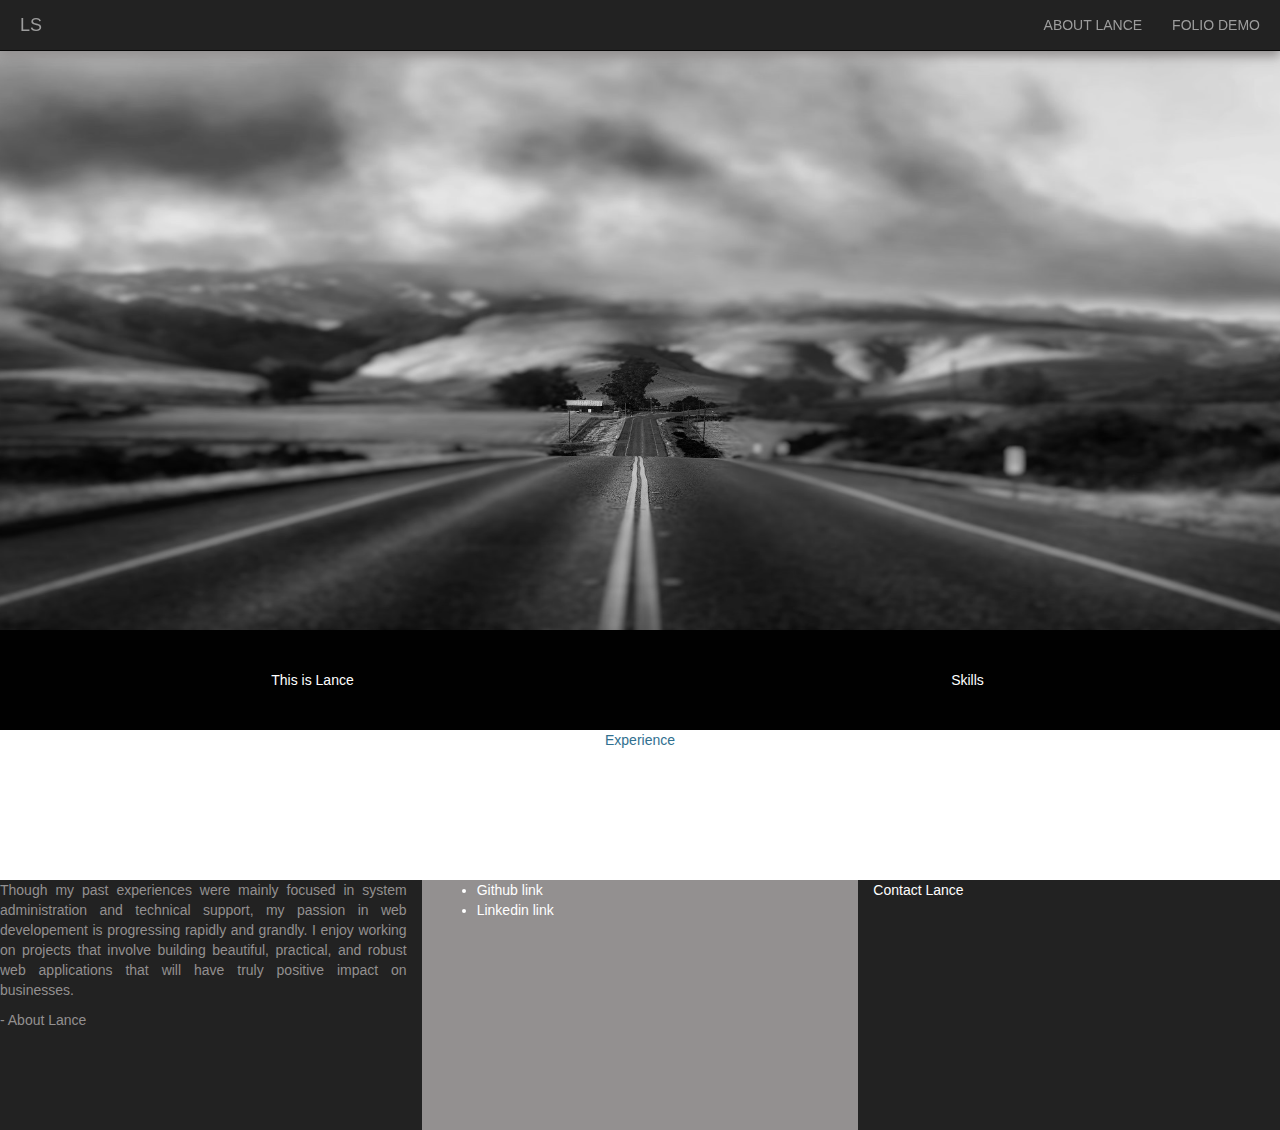
==== about.html @ 121fc353 "updating" ====
<!DOCTYPE html>
<html>
<head>
	<title>Portfolio - Lance</title>
	<meta name="viewport" content="width=device-width, initial-scale=1">
    <link rel="stylesheet" href="http://maxcdn.bootstrapcdn.com/bootstrap/3.3.4/css/bootstrap.min.css">
    <link rel="stylesheet" href="style.css">
    <script src="http://ajax.googleapis.com/ajax/libs/jquery/2.1.3/jquery.min.js"></script>
    <script src="http://maxcdn.bootstrapcdn.com/bootstrap/3.3.4/js/bootstrap.min.js"></script>

</head>

<body>

	<nav class="navbar navbar-inverse navbar-fixed-top">
		<div class="container-fluid">

			<div class="navbar-header">
				<a class="navbar-brand" href="index.html">LS</a>
			</div>

			<ul class="nav navbar-nav navbar-right">
				<li><a href="#">ABOUT LANCE</a></li>
				<li><a href="#fdemo">FOLIO DEMO</a></li>
			</ul>

		</div>
	</nav>


	<div class="container-fluid">

		<div class="row about-image">
			<div class="col-md-12">
				<p>Web Dev</p>		
			</div>
		</div>

		<div class="mid">
			<div class="row demo-box">
				<div class="col-md-6">
					This is Lance
				</div>
				<div class="col-md-6">
					Skills
				</div>
			</div>
		</div>

		<div class="row">
			<div class="col-md-12 text-info text-center" style="height:150px">
				Experience
			</div>
		</div>

		<div class="mid2"></div>

		<div class="row footer-box">
			<div class="col-md-4">
				<p class="text-justify">Though my past experiences were mainly focused in system administration and technical support, my passion in web developement is progressing rapidly and grandly. I enjoy working on projects that involve building beautiful, practical, and robust web applications that will have truly positive impact on businesses.</p>
				<p> - About Lance </p>
			</div>
			<div class="col-md-4">
				<ul>
					<li>Github link</li>
					<li>Linkedin link</li>
				</ul>
			</div>
			<div class="col-md-4">
				Contact Lance
			</div>
		</div>

	</div>



</body>

</html>
---- style.css ----
body {
	color: white;
}

.container-fluid {
	padding: 0;
}

.navbar {
	padding-left: 20px;
	padding-right: 20px;
	margin-bottom:0; 
	border-radius:0;
	box-shadow: 0 5px 10px #939090;
}

.front-image {
	height: 70vh;
	background: url("images/turntable-12.jpg") no-repeat center center;
	background-size: 100% 100%;
}

.mid {
		background-color: #010101;
	padding-top: 40px;
	padding-bottom: 40px;
}

/*.mid2 {
	height: 40px;
	background-color: #5e5d5d;
}*/

.demo-box {
	background-color: #010101;
	text-align: center;
}

.demo-box img {
	width: 100%;
}

.footer-box {
	height: 250px;
	background-color: #222;
}

.footer-box .col-md-4:first-child {
	color: #939090;
}

.footer-box .col-md-4:nth-child(2) {
	height: 100%;
	background-color: #939090;
}

.col-md-3 {
	padding: 0;
	border: 1px solid red;
}


.about-image {
	height: 70vh;
	background: url("images/california-23.jpg") no-repeat center center;
	background-size: 100% 100%;
}
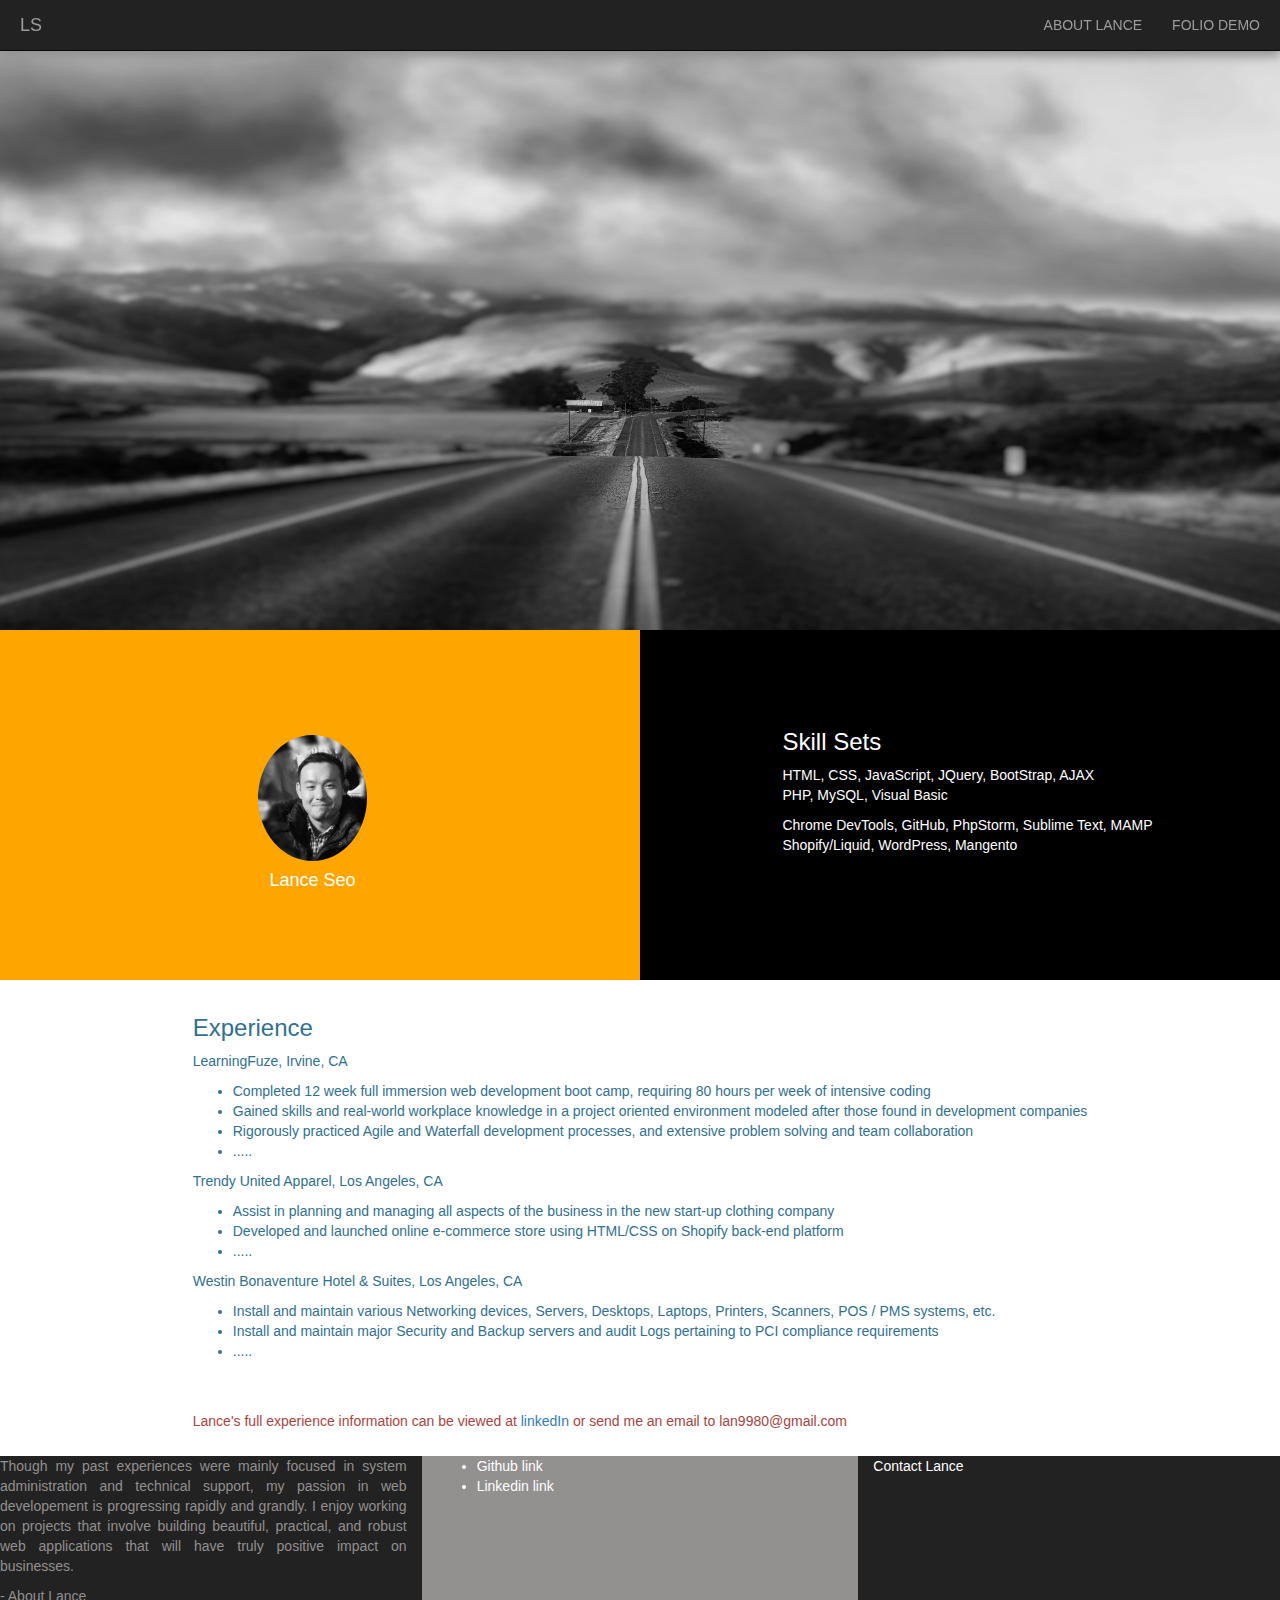
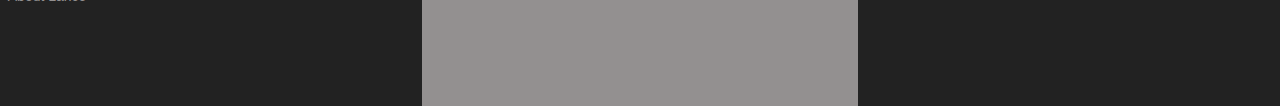
==== commit 84fb859e: "about page updated" ====
--- a/about.html
+++ b/about.html
@@ -36,20 +36,53 @@
 			</div>
 		</div>
 
-		<div class="mid">
-			<div class="row demo-box">
-				<div class="col-md-6">
-					This is Lance
+		<div>
+			<div class="row">
+				<div class="col-md-6 pro-pic">
+					<div>
+						<img src="images/ls_prof11bw.png" class="img-responsive center-block">
+						<div class="text-center"><h4>Lance Seo</h4></div>
+					</div>
+					
 				</div>
-				<div class="col-md-6">
-					Skills
+				<div class="col-md-6 skills-box text-center">
+					<div class="text-left">
+						<p><h3>Skill Sets</h3></p>
+						<p>HTML, CSS, JavaScript, JQuery, BootStrap, AJAX<br>
+							PHP, MySQL, Visual Basic</p>
+						<p>Chrome DevTools, GitHub, PhpStorm, Sublime Text, MAMP<br>
+							Shopify/Liquid, WordPress, Mangento</p>
+					</div>
 				</div>
 			</div>
 		</div>
 
 		<div class="row">
-			<div class="col-md-12 text-info text-center" style="height:150px">
-				Experience
+			<div class="col-md-12 text-info exp-box">
+				<div>
+					<p><h3>Experience</h3></p>
+					<p>LearningFuze, Irvine, CA</p>
+					<ul>
+						<li>Completed 12 week full immersion web development boot camp, requiring 80 hours per week of intensive coding</li>
+						<li>Gained skills and real-world workplace knowledge in a project oriented environment modeled after those found in development companies</li>
+						<li>Rigorously practiced Agile and Waterfall development processes, and extensive problem solving and team collaboration</li>
+						<li>.....</li>
+					</ul>
+					<p>Trendy United Apparel, Los Angeles, CA</p>
+					<ul>
+						<li>Assist in planning and managing all aspects of the business in the new start-up clothing company</li>
+						<li>Developed and launched online e-commerce store using HTML/CSS on Shopify back-end platform</li>
+						<li>.....</li>
+					</ul>
+					<p>Westin Bonaventure Hotel & Suites, Los Angeles, CA</p>
+					<ul>
+						<li>Install and maintain various Networking devices, Servers, Desktops, Laptops, Printers, Scanners, POS / PMS systems, etc.</li>
+						<li>Install and maintain major Security and Backup servers and audit Logs pertaining to PCI compliance requirements</li>
+						<li>.....</li>
+					</ul>
+					<br><br>
+					<p class="text-danger">Lance's full experience information can be viewed at <a href="#">linkedIn</a> or send me an email to lan9980@gmail.com</p>
+				</div>
 			</div>
 		</div>
 
--- a/style.css
+++ b/style.css
@@ -64,4 +64,36 @@
 	height: 70vh;
 	background: url("images/california-23.jpg") no-repeat center center;
 	background-size: 100% 100%;
+}
+
+.pro-pic {
+	height: 350px;
+	background-color: orange;
+	padding: 8% 0 10% 0;
+}
+
+.pro-pic img {
+	border-radius: 50%;
+}
+
+.skills-box {
+	height: 350px;
+	background-color: black;
+	padding: 6% 0 10% 0;
+}
+
+.skills-box div {
+	display: inline-block;
+}
+
+.exp-box {
+
+	text-align: center;
+	padding: 15px 50px 15px;
+
+}
+
+.exp-box div {
+	display: inline-block;
+	text-align: left;
 }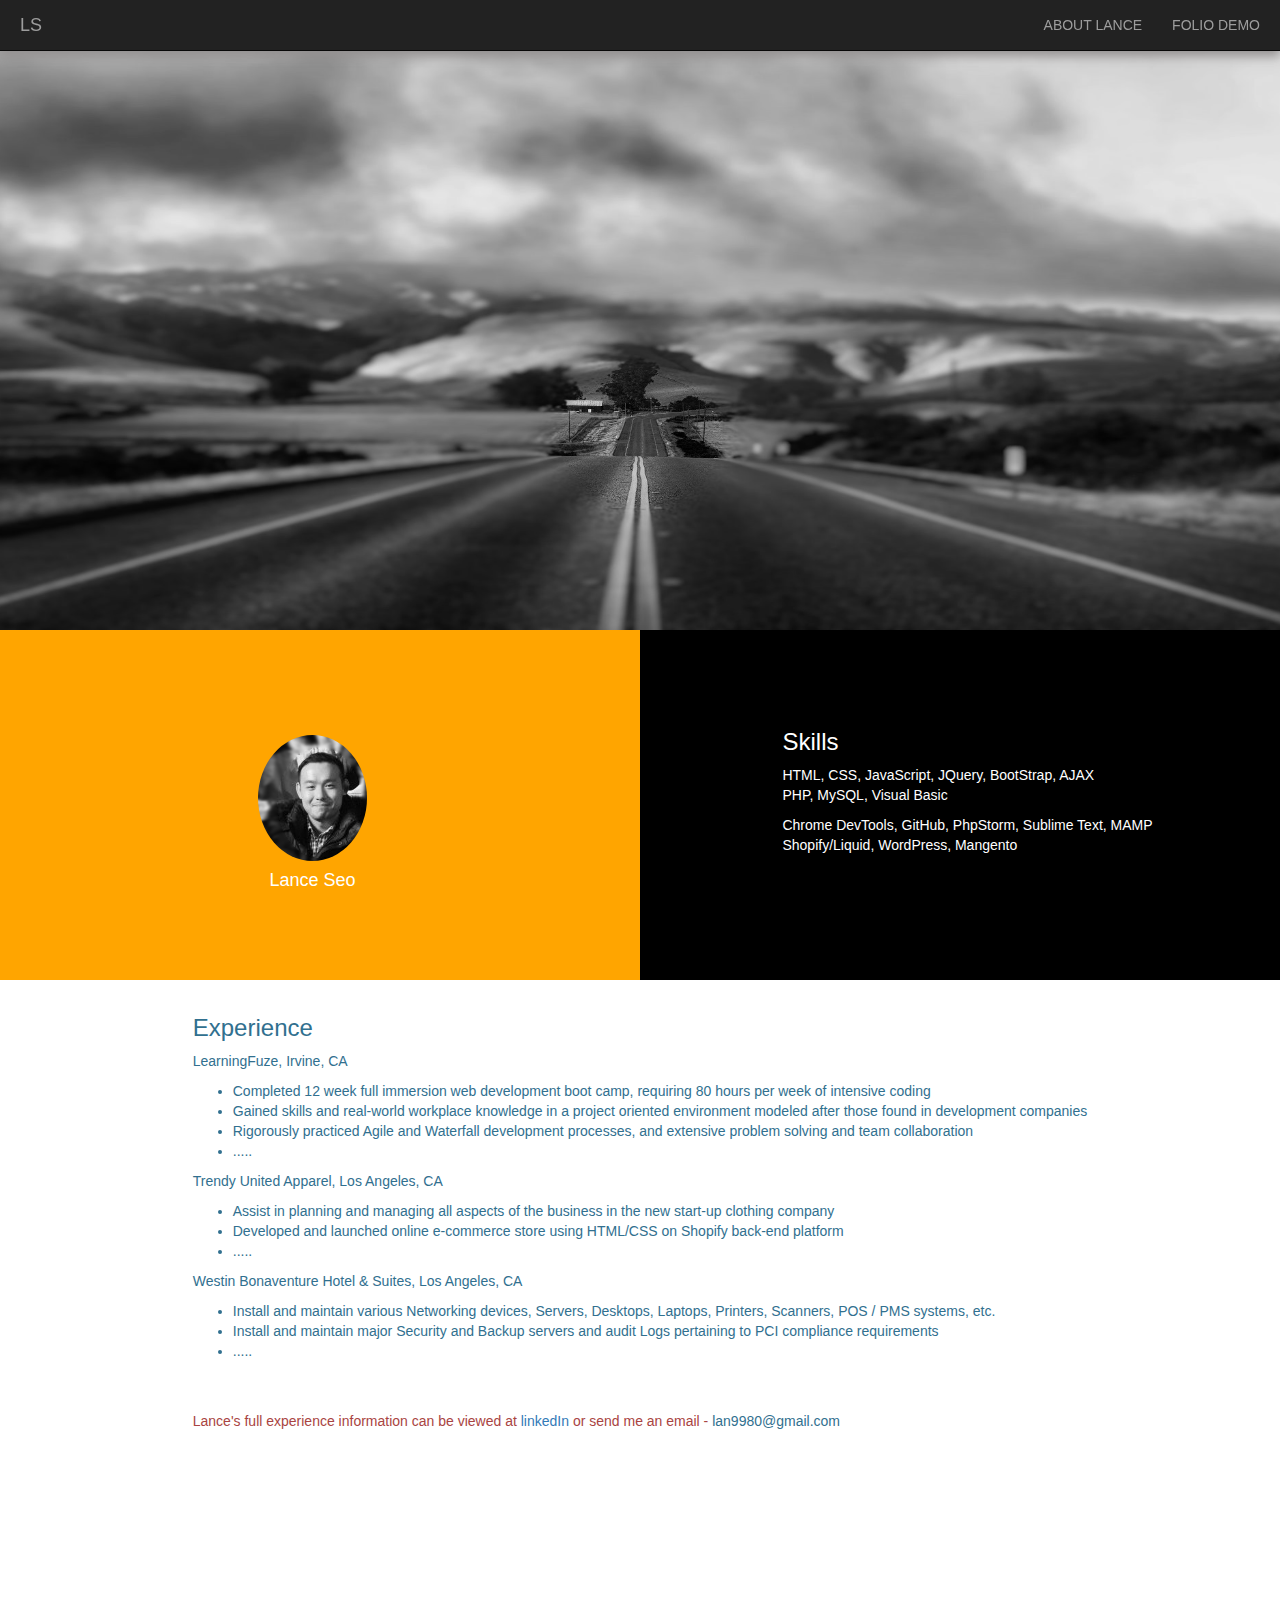
==== commit 4cac2e87: "footer re-update" ====
--- a/about.html
+++ b/about.html
@@ -47,7 +47,7 @@
 				</div>
 				<div class="col-md-6 skills-box text-center">
 					<div class="text-left">
-						<p><h3>Skill Sets</h3></p>
+						<p><h3>Skills</h3></p>
 						<p>HTML, CSS, JavaScript, JQuery, BootStrap, AJAX<br>
 							PHP, MySQL, Visual Basic</p>
 						<p>Chrome DevTools, GitHub, PhpStorm, Sublime Text, MAMP<br>
@@ -81,7 +81,7 @@
 						<li>.....</li>
 					</ul>
 					<br><br>
-					<p class="text-danger">Lance's full experience information can be viewed at <a href="#">linkedIn</a> or send me an email to lan9980@gmail.com</p>
+					<p class="text-danger">Lance's full experience information can be viewed at <a href="#">linkedIn</a> or send me an email - <span class="text-info">lan9980@gmail.com</span></p>
 				</div>
 			</div>
 		</div>
--- a/style.css
+++ b/style.css
@@ -6,6 +6,7 @@
 	padding: 0;
 }
 
+/* header css */
 .navbar {
 	padding-left: 20px;
 	padding-right: 20px;
@@ -14,14 +15,40 @@
 	box-shadow: 0 5px 10px #939090;
 }
 
+/* Footer css */
+.footer-box {
+	height: 400px;
+}
+.prof-links {
+	background-color: #FFA500;
+	height: 100%;
+	padding: 4%;
+}
+.prof-links li {
+	margin: 5px;
+}
+.contact-me {
+	background-color: #fff;
+	color: #000;
+	height: 100%;
+	padding: 3%;
+}
+.form-control {
+	width: 80%;
+}
+input {
+	width: 400px;
+}
+
+
+/* main content css */
 .front-image {
 	height: 70vh;
 	background: url("images/turntable-12.jpg") no-repeat center center;
 	background-size: 100% 100%;
 }
-
 .mid {
-		background-color: #010101;
+	background-color: #010101;
 	padding-top: 40px;
 	padding-bottom: 40px;
 }
@@ -35,30 +62,13 @@
 	background-color: #010101;
 	text-align: center;
 }
-
 .demo-box img {
 	width: 100%;
 }
-
-.footer-box {
-	height: 250px;
-	background-color: #222;
-}
-
-.footer-box .col-md-4:first-child {
-	color: #939090;
-}
-
-.footer-box .col-md-4:nth-child(2) {
-	height: 100%;
-	background-color: #939090;
-}
-
 .col-md-3 {
 	padding: 0;
 	border: 1px solid red;
 }
-
 
 .about-image {
 	height: 70vh;
@@ -87,7 +97,6 @@
 }
 
 .exp-box {
-
 	text-align: center;
 	padding: 15px 50px 15px;
 
@@ -96,4 +105,5 @@
 .exp-box div {
 	display: inline-block;
 	text-align: left;
-}+}
+
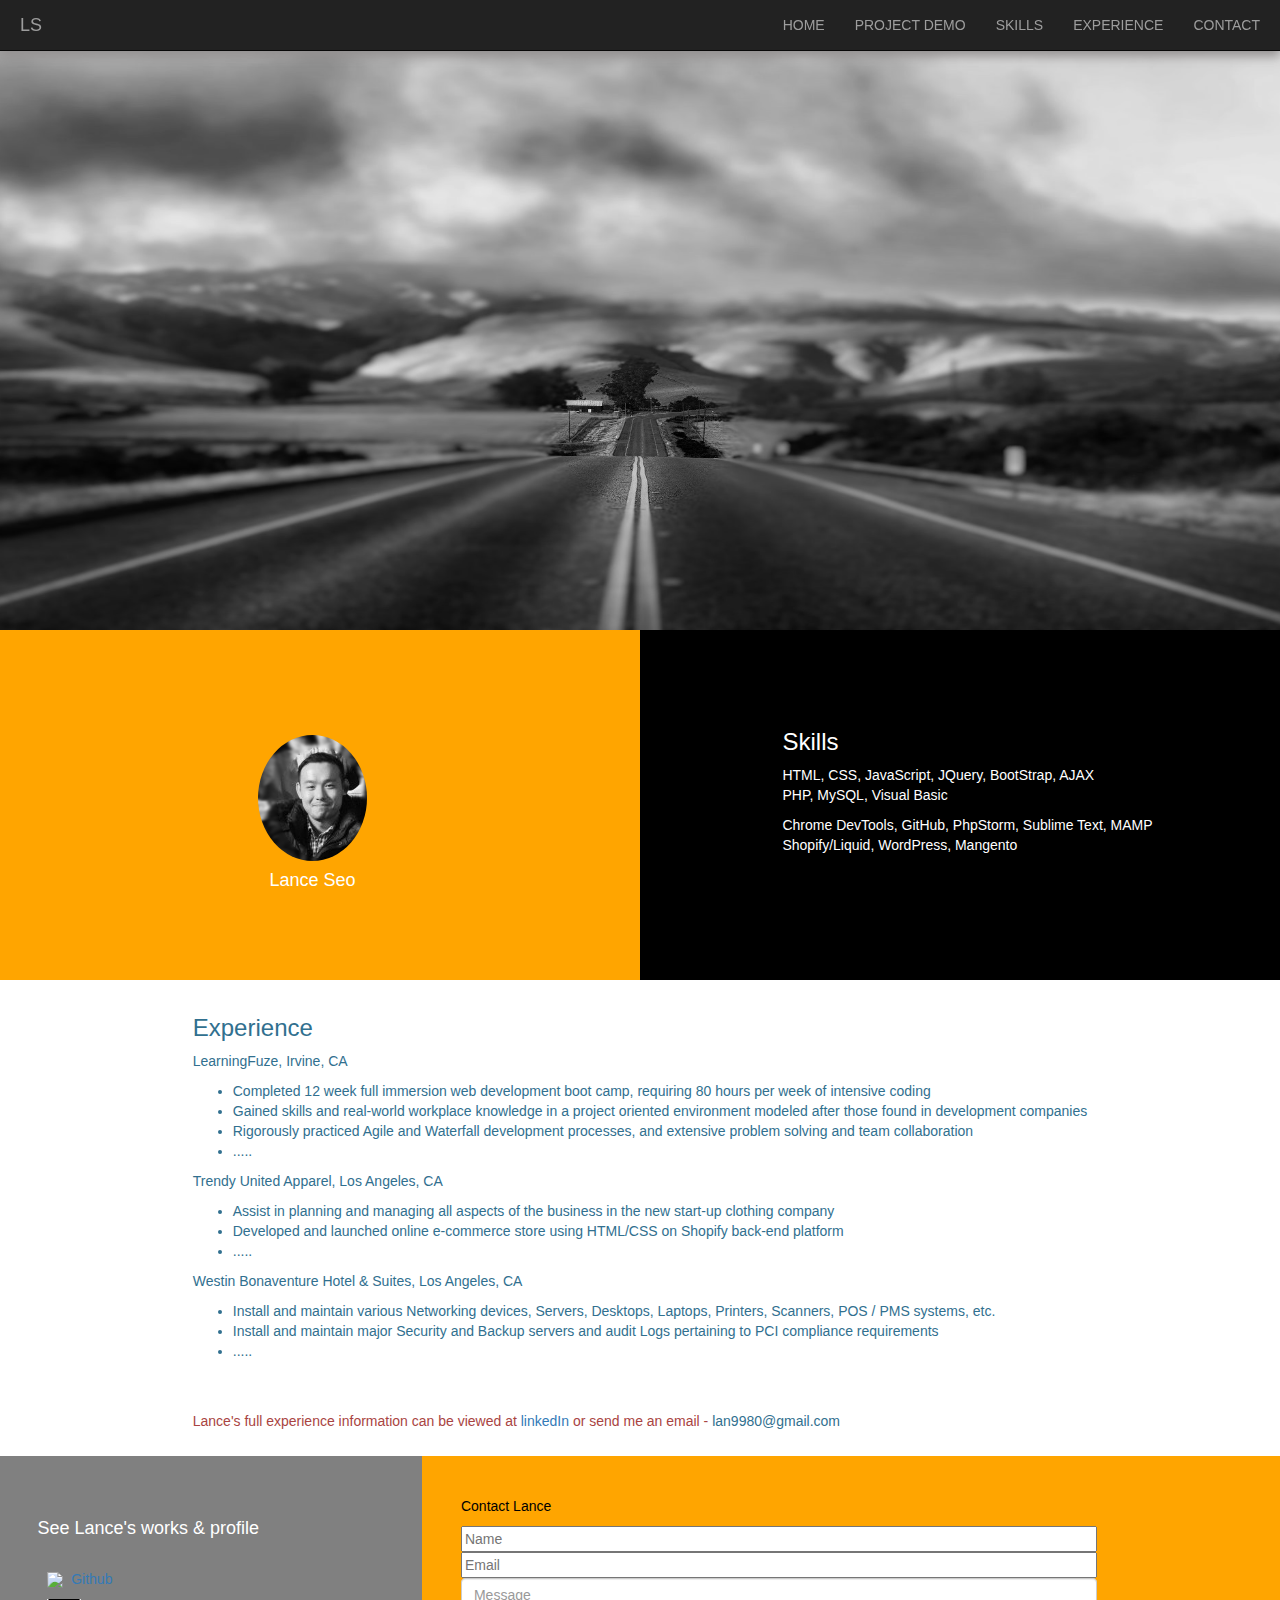
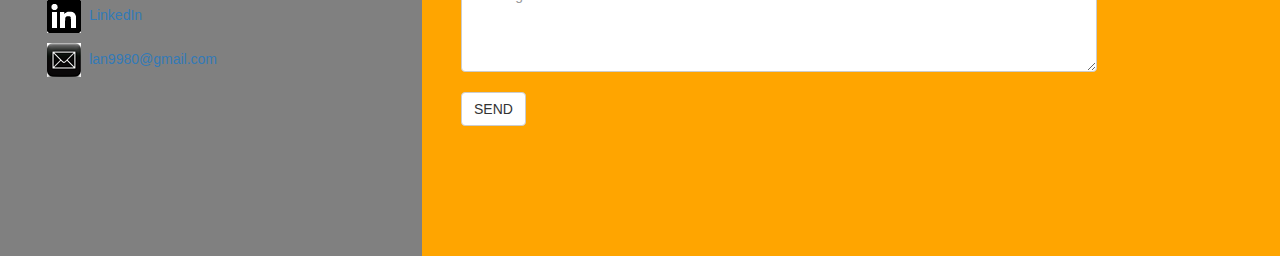
==== commit f280126a: "footer updated" ====
--- a/about.html
+++ b/about.html
@@ -14,14 +14,17 @@
 
 	<nav class="navbar navbar-inverse navbar-fixed-top">
 		<div class="container-fluid">
-
+			
 			<div class="navbar-header">
 				<a class="navbar-brand" href="index.html">LS</a>
 			</div>
 
 			<ul class="nav navbar-nav navbar-right">
-				<li><a href="#">ABOUT LANCE</a></li>
-				<li><a href="#fdemo">FOLIO DEMO</a></li>
+				<li><a href="index.html">HOME</a></li>
+				<li><a href="#fdemo">PROJECT DEMO</a></li>
+				<li><a href="#skills">SKILLS</a></li>
+				<li><a href="#experience">EXPERIENCE</a></li>
+				<li><a href="#contact">CONTACT</a></li>
 			</ul>
 
 		</div>
@@ -45,7 +48,7 @@
 					</div>
 					
 				</div>
-				<div class="col-md-6 skills-box text-center">
+				<div class="col-md-6 skills-box text-center" id="skills">
 					<div class="text-left">
 						<p><h3>Skills</h3></p>
 						<p>HTML, CSS, JavaScript, JQuery, BootStrap, AJAX<br>
@@ -57,7 +60,7 @@
 			</div>
 		</div>
 
-		<div class="row">
+		<div class="row" id="experience">
 			<div class="col-md-12 text-info exp-box">
 				<div>
 					<p><h3>Experience</h3></p>
@@ -86,27 +89,32 @@
 			</div>
 		</div>
 
-		<div class="mid2"></div>
-
 		<div class="row footer-box">
-			<div class="col-md-4">
-				<p class="text-justify">Though my past experiences were mainly focused in system administration and technical support, my passion in web developement is progressing rapidly and grandly. I enjoy working on projects that involve building beautiful, practical, and robust web applications that will have truly positive impact on businesses.</p>
-				<p> - About Lance </p>
-			</div>
-			<div class="col-md-4">
-				<ul>
-					<li>Github link</li>
-					<li>Linkedin link</li>
+			<div class="col-md-4 prof-links foot-bg1">
+				<p><h4>See Lance's works & profile</h4></p>
+				<ul class="list-unstyled">
+					<li><img src="images/github32px.png">&nbsp&nbsp<a href="http://github.com/lanceseo" target="_blank">Github</a></li>
+					<li><img src="images/linkedin34px.png">&nbsp&nbsp<a href="http://linkedin.com/in/lanceseo" target="_blank">LinkedIn</a></li>
+					<li><img src="images/email34px.png">&nbsp&nbsp<a href="mailto:lan9980@gmail.com" target="_blank">lan9980@gmail.com</a></li>
 				</ul>
 			</div>
-			<div class="col-md-4">
-				Contact Lance
+			<div class="col-md-8 contact-me foot-bg2" id="contact">
+				<div>
+					<p>Contact Lance</p>
+					<form>
+						<div class="form-group">
+							<input type="text" class="form control" placeholder="Name"><br>
+							<input type="email" class="form control" placeholder="Email"><br>
+							<textarea class="form-control" rows="4" placeholder="Message"></textarea><br>
+							<button type="submit" class="btn btn-default">SEND</button>
+						</div>
+					</form>
+				</div>
 			</div>
 		</div>
 
+
 	</div>
-
-
 
 </body>
 
--- a/style.css
+++ b/style.css
@@ -24,8 +24,11 @@
 	height: 100%;
 	padding: 4%;
 }
+.prof-links ul {
+	margin-top: 30px;
+}
 .prof-links li {
-	margin: 5px;
+	margin: 10px;
 }
 .contact-me {
 	background-color: #fff;
@@ -37,26 +40,33 @@
 	width: 80%;
 }
 input {
-	width: 400px;
+	width: 80%;
+}
+.foot-bg1 {
+	background-color: grey;
+}
+.foot-bg2 {
+	background-color: orange;
 }
 
-
-/* main content css */
+/* main top images */
 .front-image {
 	height: 70vh;
 	background: url("images/turntable-12.jpg") no-repeat center center;
 	background-size: 100% 100%;
 }
+.about-image {
+	height: 70vh;
+	background: url("images/california-23.jpg") no-repeat center center;
+	background-size: 100% 100%;
+}
+
+/* main contents */
 .mid {
 	background-color: #010101;
 	padding-top: 40px;
 	padding-bottom: 40px;
 }
-
-/*.mid2 {
-	height: 40px;
-	background-color: #5e5d5d;
-}*/
 
 .demo-box {
 	background-color: #010101;
@@ -70,18 +80,11 @@
 	border: 1px solid red;
 }
 
-.about-image {
-	height: 70vh;
-	background: url("images/california-23.jpg") no-repeat center center;
-	background-size: 100% 100%;
-}
-
 .pro-pic {
 	height: 350px;
 	background-color: orange;
 	padding: 8% 0 10% 0;
 }
-
 .pro-pic img {
 	border-radius: 50%;
 }
@@ -91,7 +94,6 @@
 	background-color: black;
 	padding: 6% 0 10% 0;
 }
-
 .skills-box div {
 	display: inline-block;
 }
@@ -101,7 +103,6 @@
 	padding: 15px 50px 15px;
 
 }
-
 .exp-box div {
 	display: inline-block;
 	text-align: left;
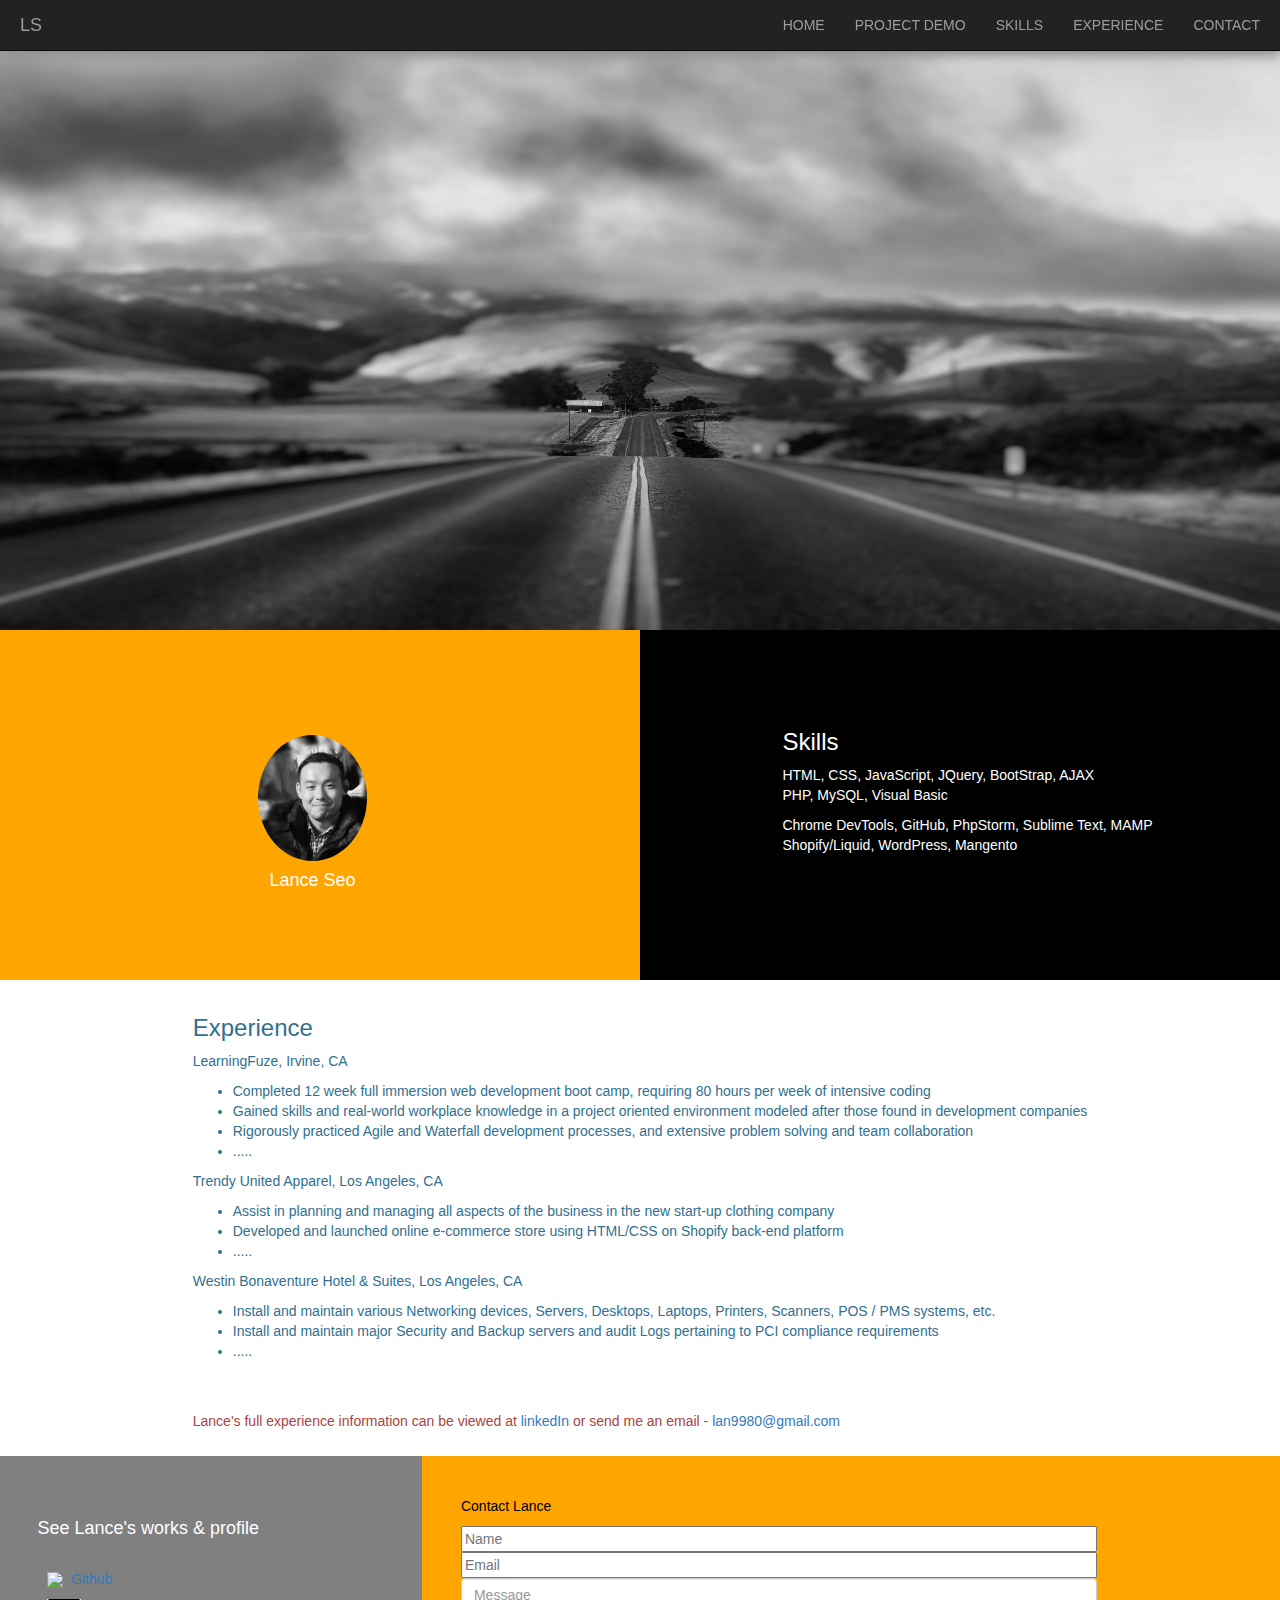
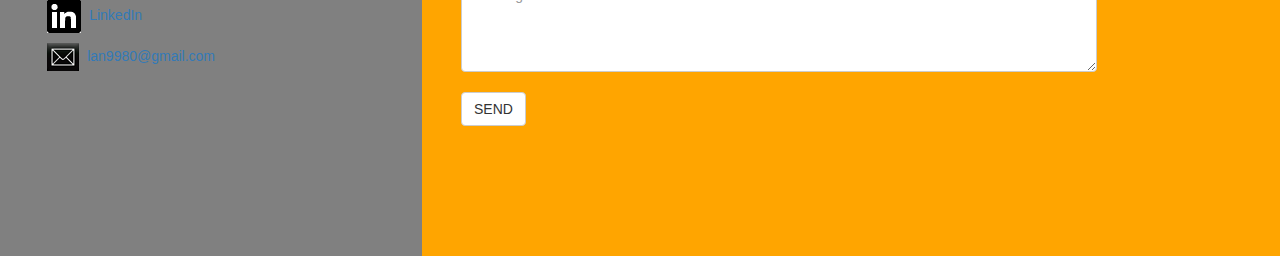
==== commit b5fce868: "minor link fix" ====
--- a/about.html
+++ b/about.html
@@ -84,7 +84,7 @@
 						<li>.....</li>
 					</ul>
 					<br><br>
-					<p class="text-danger">Lance's full experience information can be viewed at <a href="#">linkedIn</a> or send me an email - <span class="text-info">lan9980@gmail.com</span></p>
+					<p class="text-danger">Lance's full experience information can be viewed at <a href="http://linkedin.com/in/lanceseo" target="_blank">linkedIn</a> or send me an email - <span class="text-info"><a href="mailto:lan9980@gmail.com" target="_blank">lan9980@gmail.com</a></span></p>
 				</div>
 			</div>
 		</div>
